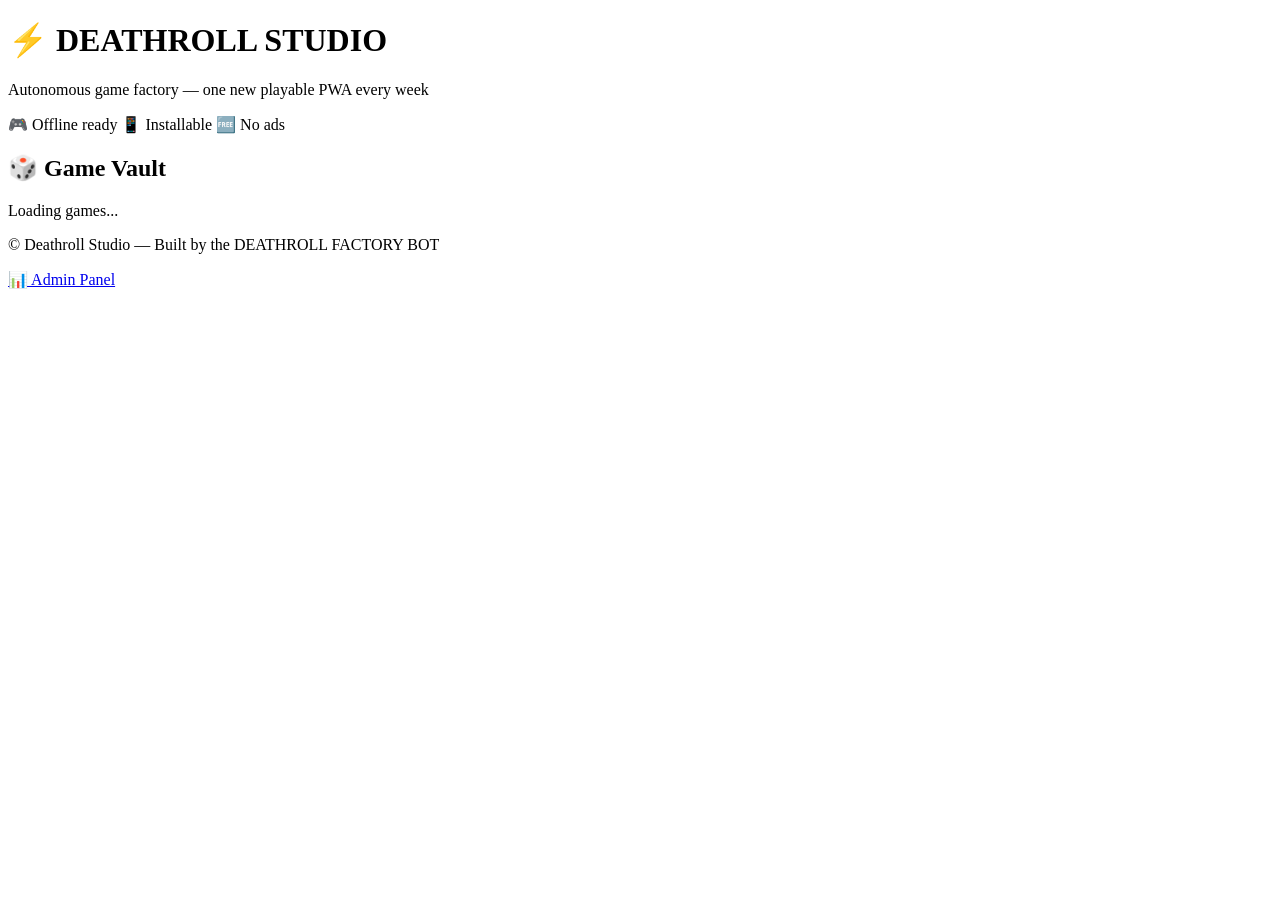
==== docs/index.html @ f2b5a5a2 "Create index.html" ====
<!DOCTYPE html>
<html lang="en">
<head>
    <meta charset="UTF-8">
    <meta name="viewport" content="width=device-width, initial-scale=1.0, viewport-fit=cover">
    <title>Deathroll Studio – Mobile Game Factory</title>
    <link rel="stylesheet" href="style.css">
    <link rel="manifest" href="manifest.json">
    <meta name="theme-color" content="#0a0f1e">
</head>
<body>
    <header class="hero">
        <div class="hero-content">
            <h1>⚡ DEATHROLL STUDIO</h1>
            <p>Autonomous game factory — one new playable PWA every week</p>
            <div class="badges">
                <span>🎮 Offline ready</span>
                <span>📱 Installable</span>
                <span>🆓 No ads</span>
            </div>
        </div>
    </header>

    <main>
        <h2 class="section-title">🎲 Game Vault</h2>
        <div id="game-grid" class="game-grid">
            <div class="loading-spinner">Loading games...</div>
        </div>
    </main>

    <footer>
        <p>© Deathroll Studio — Built by the DEATHROLL FACTORY BOT</p>
        <p><a href="admin.html" class="admin-link">📊 Admin Panel</a></p>
    </footer>

    <script src="store.js"></script>
</body>
</html>
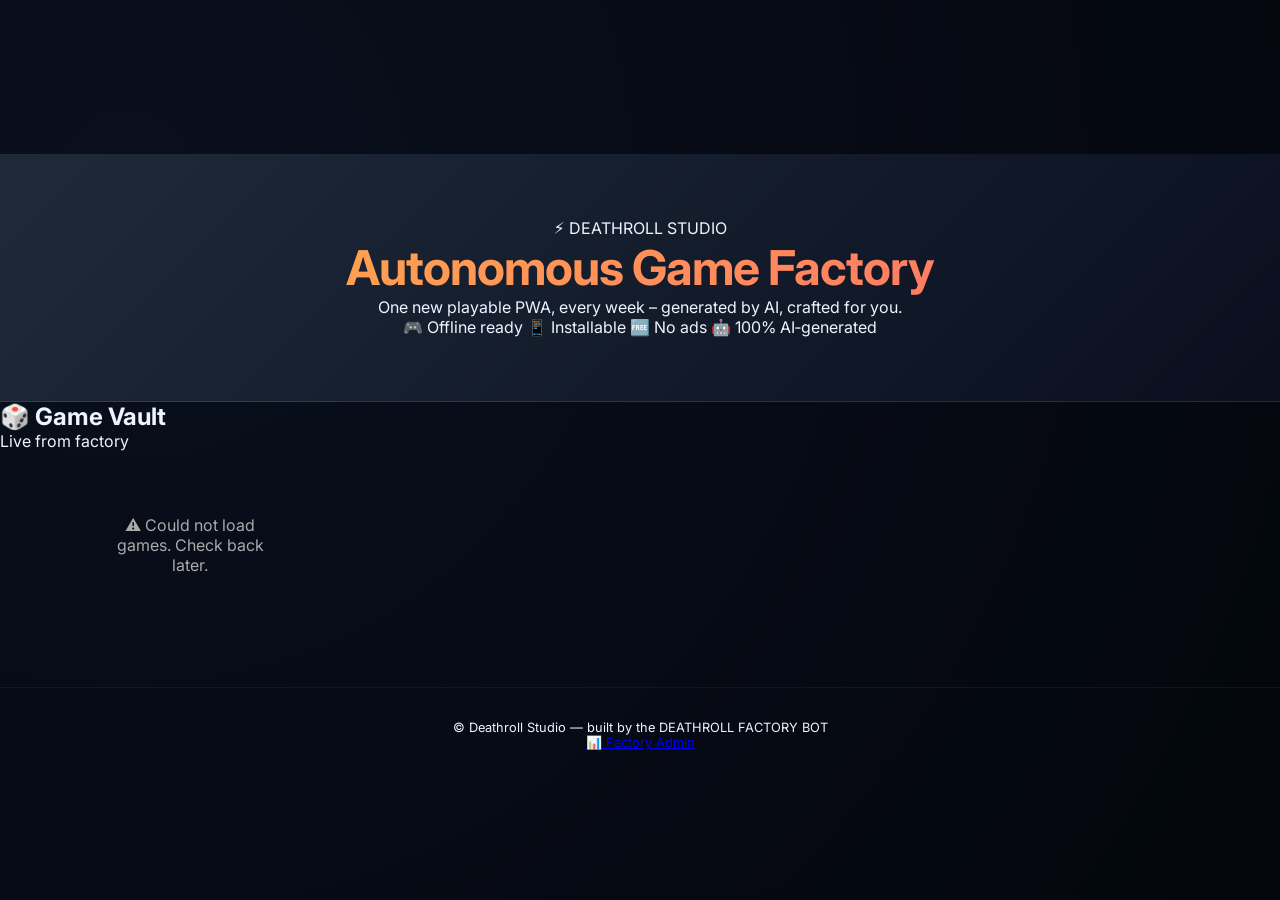
==== commit 0aff4720: "Update index.html" ====
--- a/docs/index.html
+++ b/docs/index.html
@@ -3,35 +3,42 @@
 <head>
     <meta charset="UTF-8">
     <meta name="viewport" content="width=device-width, initial-scale=1.0, viewport-fit=cover">
-    <title>Deathroll Studio – Mobile Game Factory</title>
+    <title>Deathroll Studio – Autonomous Game Factory</title>
     <link rel="stylesheet" href="style.css">
     <link rel="manifest" href="manifest.json">
-    <meta name="theme-color" content="#0a0f1e">
+    <meta name="theme-color" content="#0a0a1a">
+    <link href="https://fonts.googleapis.com/css2?family=Inter:opsz,wght@14..32,300;14..32,400;14..32,600;14..32,700&display=swap" rel="stylesheet">
 </head>
 <body>
-    <header class="hero">
-        <div class="hero-content">
-            <h1>⚡ DEATHROLL STUDIO</h1>
-            <p>Autonomous game factory — one new playable PWA every week</p>
-            <div class="badges">
+    <canvas id="starsCanvas"></canvas>
+    <div class="content">
+        <header class="hero">
+            <div class="hero-badge">⚡ DEATHROLL STUDIO</div>
+            <h1>Autonomous Game Factory</h1>
+            <p>One new playable PWA, every week – generated by AI, crafted for you.</p>
+            <div class="feature-list">
                 <span>🎮 Offline ready</span>
                 <span>📱 Installable</span>
                 <span>🆓 No ads</span>
+                <span>🤖 100% AI‑generated</span>
             </div>
-        </div>
-    </header>
+        </header>
 
-    <main>
-        <h2 class="section-title">🎲 Game Vault</h2>
-        <div id="game-grid" class="game-grid">
-            <div class="loading-spinner">Loading games...</div>
-        </div>
-    </main>
+        <main>
+            <div class="section-header">
+                <h2>🎲 Game Vault</h2>
+                <div class="pill">Live from factory</div>
+            </div>
+            <div id="game-grid" class="game-grid">
+                <div class="loading-spinner">✨ Loading games...</div>
+            </div>
+        </main>
 
-    <footer>
-        <p>© Deathroll Studio — Built by the DEATHROLL FACTORY BOT</p>
-        <p><a href="admin.html" class="admin-link">📊 Admin Panel</a></p>
-    </footer>
+        <footer>
+            <p>© Deathroll Studio — built by the DEATHROLL FACTORY BOT</p>
+            <p><a href="admin.html" class="admin-link">📊 Factory Admin</a></p>
+        </footer>
+    </div>
 
     <script src="store.js"></script>
 </body>
--- a/docs/style.css
+++ b/docs/style.css
@@ -0,0 +1,163 @@
+* {
+    margin: 0;
+    padding: 0;
+    box-sizing: border-box;
+}
+
+body {
+    font-family: 'Segoe UI', 'Inter', system-ui, -apple-system, sans-serif;
+    background: radial-gradient(circle at 10% 20%, #0a0f1e, #03060c);
+    color: #eef4ff;
+    min-height: 100vh;
+}
+
+/* Hero */
+.hero {
+    padding: 4rem 2rem;
+    text-align: center;
+    background: linear-gradient(135deg, #1e2a3a 0%, #0a0f1e 100%);
+    border-bottom: 1px solid rgba(255,255,255,0.1);
+}
+.hero h1 {
+    font-size: 3rem;
+    background: linear-gradient(135deg, #ffb347, #ff6b6b);
+    -webkit-background-clip: text;
+    background-clip: text;
+    color: transparent;
+    letter-spacing: -0.02em;
+}
+.badges span {
+    display: inline-block;
+    background: rgba(255,255,255,0.1);
+    backdrop-filter: blur(4px);
+    padding: 0.4rem 1rem;
+    border-radius: 40px;
+    margin: 0.5rem;
+    font-size: 0.8rem;
+    font-weight: 500;
+}
+
+/* Game Grid */
+.section-title {
+    text-align: center;
+    margin: 3rem 0 1.5rem;
+    font-size: 2rem;
+}
+.game-grid {
+    display: grid;
+    grid-template-columns: repeat(auto-fill, minmax(260px, 1fr));
+    gap: 2rem;
+    max-width: 1200px;
+    margin: 0 auto;
+    padding: 1rem;
+}
+.game-card {
+    background: rgba(20, 30, 45, 0.7);
+    backdrop-filter: blur(12px);
+    border-radius: 1.5rem;
+    overflow: hidden;
+    transition: transform 0.2s ease, box-shadow 0.2s;
+    border: 1px solid rgba(255,255,255,0.1);
+    cursor: pointer;
+}
+.game-card:hover {
+    transform: translateY(-8px);
+    box-shadow: 0 20px 30px -12px rgba(0,0,0,0.5);
+    border-color: #ffb347;
+}
+.game-card img {
+    width: 100%;
+    height: 160px;
+    object-fit: cover;
+    background: #1e2a3a;
+}
+.game-card h3 {
+    padding: 1rem 1rem 0.5rem;
+    font-size: 1.3rem;
+}
+.game-card p {
+    padding: 0 1rem 1rem;
+    color: #9ca3af;
+    font-size: 0.9rem;
+}
+.play-btn {
+    display: block;
+    background: #ff6b6b;
+    margin: 0 1rem 1rem;
+    text-align: center;
+    padding: 0.6rem;
+    border-radius: 40px;
+    font-weight: bold;
+    color: white;
+    text-decoration: none;
+    transition: background 0.2s;
+}
+.play-btn:hover {
+    background: #ff4757;
+}
+
+/* Admin Sidebar Layout */
+.admin-body {
+    background: #0b0e14;
+}
+.admin-container {
+    display: flex;
+    min-height: 100vh;
+}
+.sidebar {
+    width: 260px;
+    background: rgba(0,0,0,0.4);
+    backdrop-filter: blur(16px);
+    padding: 2rem 1rem;
+    border-right: 1px solid #2a2f3f;
+}
+.sidebar button {
+    display: block;
+    width: 100%;
+    background: none;
+    border: none;
+    color: #cbd5e6;
+    padding: 0.8rem;
+    text-align: left;
+    font-size: 1rem;
+    border-radius: 12px;
+    margin: 0.5rem 0;
+    cursor: pointer;
+    transition: all 0.2s;
+}
+.sidebar button:hover, .sidebar button.active {
+    background: #ff6b6b20;
+    color: #ffb347;
+    border-left: 3px solid #ffb347;
+}
+.admin-main {
+    flex: 1;
+    padding: 2rem;
+    overflow-y: auto;
+}
+.tab-content {
+    display: none;
+}
+.tab-content.active {
+    display: block;
+}
+pre {
+    background: #0a0e17;
+    padding: 1rem;
+    border-radius: 1rem;
+    overflow-x: auto;
+    font-size: 0.8rem;
+    border: 1px solid #2a2f3f;
+}
+.loading-spinner {
+    text-align: center;
+    padding: 3rem;
+    color: #aaa;
+}
+footer {
+    text-align: center;
+    padding: 2rem;
+    font-size: 0.8rem;
+    border-top: 1px solid rgba(255,255,255,0.05);
+    margin-top: 3rem;
+}
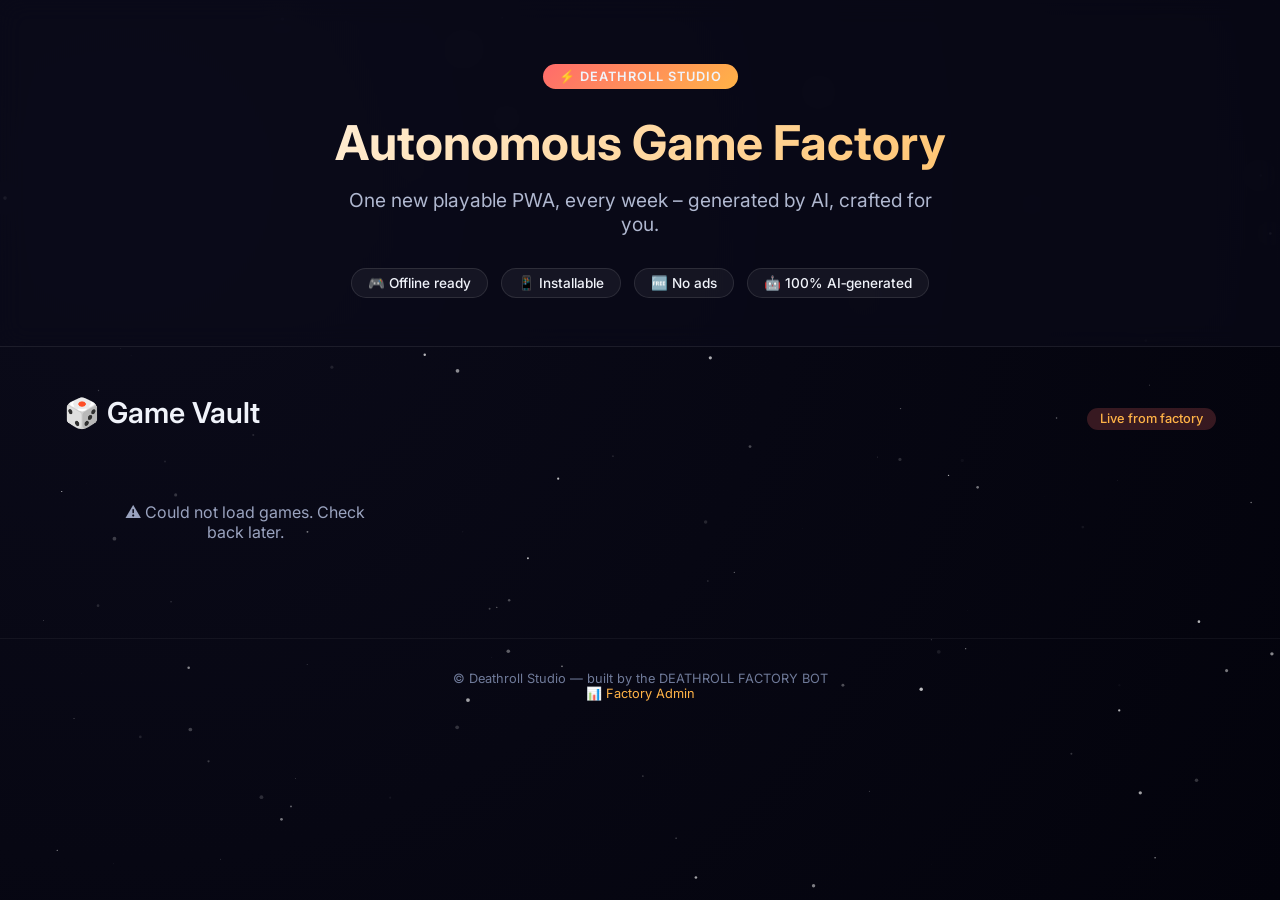
==== commit 9526f64c: "Update index.html" ====
--- a/docs/index.html
+++ b/docs/index.html
@@ -1,3 +1,4 @@
+<!-- redeploy -->
 <!DOCTYPE html>
 <html lang="en">
 <head>
--- a/docs/style.css
+++ b/docs/style.css
@@ -5,159 +5,301 @@
 }
 
 body {
-    font-family: 'Segoe UI', 'Inter', system-ui, -apple-system, sans-serif;
-    background: radial-gradient(circle at 10% 20%, #0a0f1e, #03060c);
-    color: #eef4ff;
+    font-family: 'Inter', sans-serif;
+    background: radial-gradient(circle at 10% 20%, #0b0b1a, #03030c);
+    color: #f0f3fa;
     min-height: 100vh;
+    overflow-x: hidden;
+}
+
+/* Stars canvas */
+#starsCanvas {
+    position: fixed;
+    top: 0;
+    left: 0;
+    width: 100%;
+    height: 100%;
+    pointer-events: none;
+    z-index: 0;
+}
+
+.content {
+    position: relative;
+    z-index: 1;
 }
 
 /* Hero */
 .hero {
-    padding: 4rem 2rem;
-    text-align: center;
-    background: linear-gradient(135deg, #1e2a3a 0%, #0a0f1e 100%);
-    border-bottom: 1px solid rgba(255,255,255,0.1);
-}
+    text-align: center;
+    padding: 4rem 2rem 3rem;
+    background: rgba(10, 10, 26, 0.6);
+    backdrop-filter: blur(12px);
+    border-bottom: 1px solid rgba(255, 255, 255, 0.08);
+}
+
+.hero-badge {
+    display: inline-block;
+    background: linear-gradient(135deg, #ff6b6b, #ffb347);
+    padding: 0.3rem 1rem;
+    border-radius: 40px;
+    font-size: 0.8rem;
+    font-weight: 600;
+    letter-spacing: 1px;
+    margin-bottom: 1.5rem;
+}
+
 .hero h1 {
     font-size: 3rem;
+    font-weight: 700;
+    background: linear-gradient(135deg, #fff, #ffb347);
+    -webkit-background-clip: text;
+    background-clip: text;
+    color: transparent;
+    margin-bottom: 1rem;
+}
+
+.hero p {
+    font-size: 1.2rem;
+    color: #b0b8d0;
+    max-width: 600px;
+    margin: 0 auto 2rem;
+}
+
+.feature-list {
+    display: flex;
+    flex-wrap: wrap;
+    justify-content: center;
+    gap: 0.8rem;
+}
+
+.feature-list span {
+    background: rgba(255,255,255,0.05);
+    padding: 0.4rem 1rem;
+    border-radius: 30px;
+    font-size: 0.85rem;
+    font-weight: 500;
+    border: 1px solid rgba(255,255,255,0.1);
+}
+
+/* Section */
+.section-header {
+    display: flex;
+    align-items: baseline;
+    justify-content: space-between;
+    max-width: 1200px;
+    margin: 3rem auto 1.5rem;
+    padding: 0 1.5rem;
+}
+
+.section-header h2 {
+    font-size: 1.8rem;
+    font-weight: 600;
+}
+
+.pill {
+    background: rgba(255,107,107,0.2);
+    color: #ffb347;
+    padding: 0.2rem 0.8rem;
+    border-radius: 20px;
+    font-size: 0.8rem;
+    font-weight: 500;
+}
+
+/* Game Grid */
+.game-grid {
+    display: grid;
+    grid-template-columns: repeat(auto-fill, minmax(280px, 1fr));
+    gap: 2rem;
+    max-width: 1200px;
+    margin: 0 auto;
+    padding: 0 1.5rem 3rem;
+}
+
+.game-card {
+    background: rgba(20, 25, 45, 0.7);
+    backdrop-filter: blur(12px);
+    border-radius: 1.5rem;
+    overflow: hidden;
+    transition: transform 0.25s ease, box-shadow 0.3s ease;
+    border: 1px solid rgba(255,255,255,0.08);
+    cursor: pointer;
+}
+
+.game-card:hover {
+    transform: translateY(-6px);
+    box-shadow: 0 20px 30px -12px rgba(0,0,0,0.6);
+    border-color: #ffb347;
+}
+
+.game-card img {
+    width: 100%;
+    height: 160px;
+    object-fit: cover;
+    background: #1a1f2e;
+}
+
+.game-card h3 {
+    padding: 1rem 1rem 0.25rem;
+    font-size: 1.3rem;
+    font-weight: 600;
+}
+
+.game-card p {
+    padding: 0 1rem 1rem;
+    color: #9aa3bf;
+    font-size: 0.85rem;
+}
+
+.play-btn {
+    display: block;
+    background: linear-gradient(90deg, #ff6b6b, #ffb347);
+    margin: 0 1rem 1.2rem;
+    text-align: center;
+    padding: 0.6rem;
+    border-radius: 40px;
+    font-weight: 600;
+    color: white;
+    text-decoration: none;
+    transition: opacity 0.2s;
+}
+
+.play-btn:hover {
+    opacity: 0.9;
+}
+
+/* Admin Layout */
+.admin-body {
+    background: #0a0c14;
+}
+
+.admin-wrapper {
+    display: flex;
+    min-height: 100vh;
+}
+
+.admin-sidebar {
+    width: 260px;
+    background: rgba(0,0,0,0.5);
+    backdrop-filter: blur(16px);
+    border-right: 1px solid #1f2330;
+    padding: 2rem 1rem;
+    display: flex;
+    flex-direction: column;
+}
+
+.sidebar-logo {
+    font-weight: 800;
+    font-size: 1.2rem;
     background: linear-gradient(135deg, #ffb347, #ff6b6b);
     -webkit-background-clip: text;
     background-clip: text;
     color: transparent;
-    letter-spacing: -0.02em;
-}
-.badges span {
-    display: inline-block;
-    background: rgba(255,255,255,0.1);
-    backdrop-filter: blur(4px);
-    padding: 0.4rem 1rem;
-    border-radius: 40px;
-    margin: 0.5rem;
-    font-size: 0.8rem;
-    font-weight: 500;
-}
-
-/* Game Grid */
-.section-title {
-    text-align: center;
-    margin: 3rem 0 1.5rem;
-    font-size: 2rem;
-}
-.game-grid {
-    display: grid;
-    grid-template-columns: repeat(auto-fill, minmax(260px, 1fr));
-    gap: 2rem;
-    max-width: 1200px;
-    margin: 0 auto;
-    padding: 1rem;
-}
-.game-card {
-    background: rgba(20, 30, 45, 0.7);
-    backdrop-filter: blur(12px);
-    border-radius: 1.5rem;
-    overflow: hidden;
-    transition: transform 0.2s ease, box-shadow 0.2s;
-    border: 1px solid rgba(255,255,255,0.1);
-    cursor: pointer;
-}
-.game-card:hover {
-    transform: translateY(-8px);
-    box-shadow: 0 20px 30px -12px rgba(0,0,0,0.5);
-    border-color: #ffb347;
-}
-.game-card img {
-    width: 100%;
-    height: 160px;
-    object-fit: cover;
-    background: #1e2a3a;
-}
-.game-card h3 {
-    padding: 1rem 1rem 0.5rem;
-    font-size: 1.3rem;
-}
-.game-card p {
-    padding: 0 1rem 1rem;
-    color: #9ca3af;
-    font-size: 0.9rem;
-}
-.play-btn {
-    display: block;
-    background: #ff6b6b;
-    margin: 0 1rem 1rem;
-    text-align: center;
-    padding: 0.6rem;
-    border-radius: 40px;
-    font-weight: bold;
-    color: white;
-    text-decoration: none;
-    transition: background 0.2s;
-}
-.play-btn:hover {
-    background: #ff4757;
-}
-
-/* Admin Sidebar Layout */
-.admin-body {
-    background: #0b0e14;
-}
-.admin-container {
-    display: flex;
-    min-height: 100vh;
-}
-.sidebar {
-    width: 260px;
-    background: rgba(0,0,0,0.4);
-    backdrop-filter: blur(16px);
-    padding: 2rem 1rem;
-    border-right: 1px solid #2a2f3f;
-}
-.sidebar button {
-    display: block;
+    padding: 0 0 1.5rem 0.5rem;
+}
+
+.sidebar-nav button {
+    display: flex;
+    align-items: center;
+    gap: 0.8rem;
     width: 100%;
     background: none;
     border: none;
-    color: #cbd5e6;
-    padding: 0.8rem;
+    color: #cbd5f0;
+    padding: 0.75rem 1rem;
     text-align: left;
     font-size: 1rem;
     border-radius: 12px;
-    margin: 0.5rem 0;
+    margin: 0.3rem 0;
     cursor: pointer;
     transition: all 0.2s;
 }
-.sidebar button:hover, .sidebar button.active {
-    background: #ff6b6b20;
+
+.sidebar-nav button:hover,
+.sidebar-nav button.active {
+    background: rgba(255,107,107,0.15);
     color: #ffb347;
-    border-left: 3px solid #ffb347;
-}
+}
+
+.sidebar-footer {
+    margin-top: auto;
+    padding-top: 2rem;
+    font-size: 0.8rem;
+    text-align: center;
+}
+
+.sidebar-footer a {
+    color: #7f89b0;
+    text-decoration: none;
+}
+
 .admin-main {
     flex: 1;
     padding: 2rem;
     overflow-y: auto;
 }
+
 .tab-content {
     display: none;
 }
+
 .tab-content.active {
     display: block;
 }
-pre {
-    background: #0a0e17;
+
+.card {
+    background: rgba(16, 20, 30, 0.6);
+    backdrop-filter: blur(8px);
+    border-radius: 1.5rem;
+    padding: 1.5rem;
+    border: 1px solid rgba(255,255,255,0.05);
+}
+
+.card h3 {
+    margin-bottom: 1rem;
+    font-size: 1.3rem;
+}
+
+.json-pretty {
+    background: #0a0e16;
     padding: 1rem;
     border-radius: 1rem;
     overflow-x: auto;
-    font-size: 0.8rem;
-    border: 1px solid #2a2f3f;
-}
+    font-family: 'Monaco', monospace;
+    font-size: 0.75rem;
+    border: 1px solid #2a2f40;
+}
+
+.small-grid {
+    grid-template-columns: repeat(auto-fill, minmax(180px, 1fr));
+    gap: 1rem;
+    padding: 0;
+}
+
 .loading-spinner {
     text-align: center;
     padding: 3rem;
-    color: #aaa;
-}
+    color: #9aa3bf;
+}
+
 footer {
     text-align: center;
     padding: 2rem;
     font-size: 0.8rem;
     border-top: 1px solid rgba(255,255,255,0.05);
-    margin-top: 3rem;
-}
+    color: #6f7a99;
+}
+
+.admin-link {
+    color: #ffb347;
+    text-decoration: none;
+}
+
+/* Responsive */
+@media (max-width: 768px) {
+    .hero h1 { font-size: 2rem; }
+    .game-grid { gap: 1rem; }
+    .admin-wrapper { flex-direction: column; }
+    .admin-sidebar { width: 100%; flex-direction: row; flex-wrap: wrap; gap: 0.5rem; padding: 1rem; }
+    .sidebar-nav { display: flex; flex-wrap: wrap; }
+    .sidebar-logo { display: none; }
+}
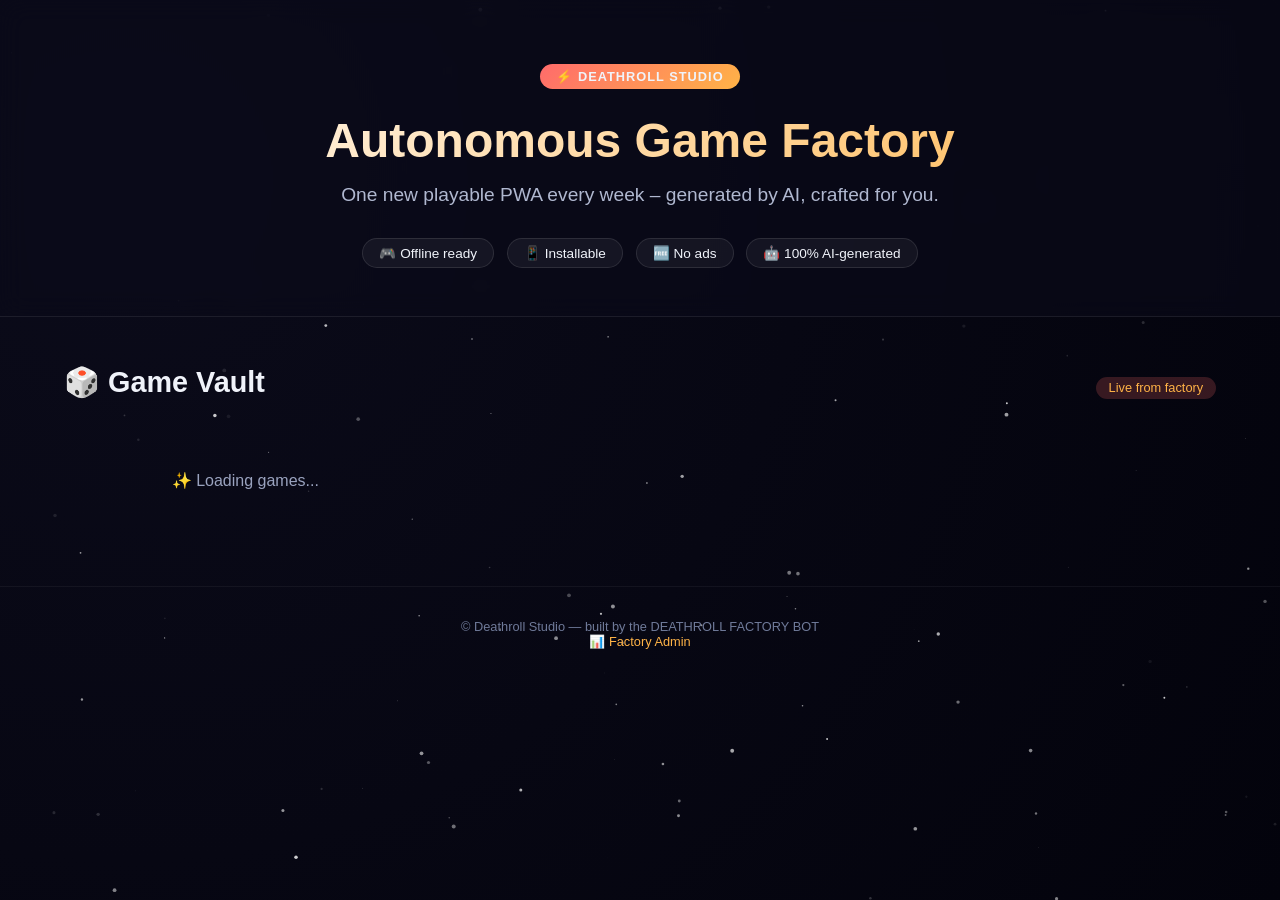
==== commit 6c113ba2: "Update index.html" ====
--- a/docs/index.html
+++ b/docs/index.html
@@ -1,14 +1,11 @@
-<!-- redeploy -->
 <!DOCTYPE html>
 <html lang="en">
 <head>
     <meta charset="UTF-8">
     <meta name="viewport" content="width=device-width, initial-scale=1.0, viewport-fit=cover">
-    <title>Deathroll Studio – Autonomous Game Factory</title>
+    <title>Deathroll Studio – Game Factory</title>
     <link rel="stylesheet" href="style.css">
     <link rel="manifest" href="manifest.json">
-    <meta name="theme-color" content="#0a0a1a">
-    <link href="https://fonts.googleapis.com/css2?family=Inter:opsz,wght@14..32,300;14..32,400;14..32,600;14..32,700&display=swap" rel="stylesheet">
 </head>
 <body>
     <canvas id="starsCanvas"></canvas>
@@ -16,7 +13,7 @@
         <header class="hero">
             <div class="hero-badge">⚡ DEATHROLL STUDIO</div>
             <h1>Autonomous Game Factory</h1>
-            <p>One new playable PWA, every week – generated by AI, crafted for you.</p>
+            <p>One new playable PWA every week – generated by AI, crafted for you.</p>
             <div class="feature-list">
                 <span>🎮 Offline ready</span>
                 <span>📱 Installable</span>
@@ -24,7 +21,6 @@
                 <span>🤖 100% AI‑generated</span>
             </div>
         </header>
-
         <main>
             <div class="section-header">
                 <h2>🎲 Game Vault</h2>
@@ -34,13 +30,19 @@
                 <div class="loading-spinner">✨ Loading games...</div>
             </div>
         </main>
-
         <footer>
             <p>© Deathroll Studio — built by the DEATHROLL FACTORY BOT</p>
             <p><a href="admin.html" class="admin-link">📊 Factory Admin</a></p>
         </footer>
     </div>
-
     <script src="store.js"></script>
+    <script>
+        // Stars background
+        const canvas = document.getElementById('starsCanvas');
+        if(canvas){ const ctx = canvas.getContext('2d'); let stars = [];
+        function resize(){ canvas.width = window.innerWidth; canvas.height = window.innerHeight; stars = Array(150).fill().map(()=>({x:Math.random()*canvas.width,y:Math.random()*canvas.height,r:Math.random()*2,alpha:Math.random()*0.8})); }
+        function draw(){ ctx.clearRect(0,0,canvas.width,canvas.height); for(let s of stars){ ctx.globalAlpha = s.alpha; ctx.beginPath(); ctx.arc(s.x,s.y,s.r,0,Math.PI*2); ctx.fillStyle='white'; ctx.fill(); } requestAnimationFrame(draw); }
+        window.addEventListener('resize',resize); resize(); draw(); }
+    </script>
 </body>
 </html>
